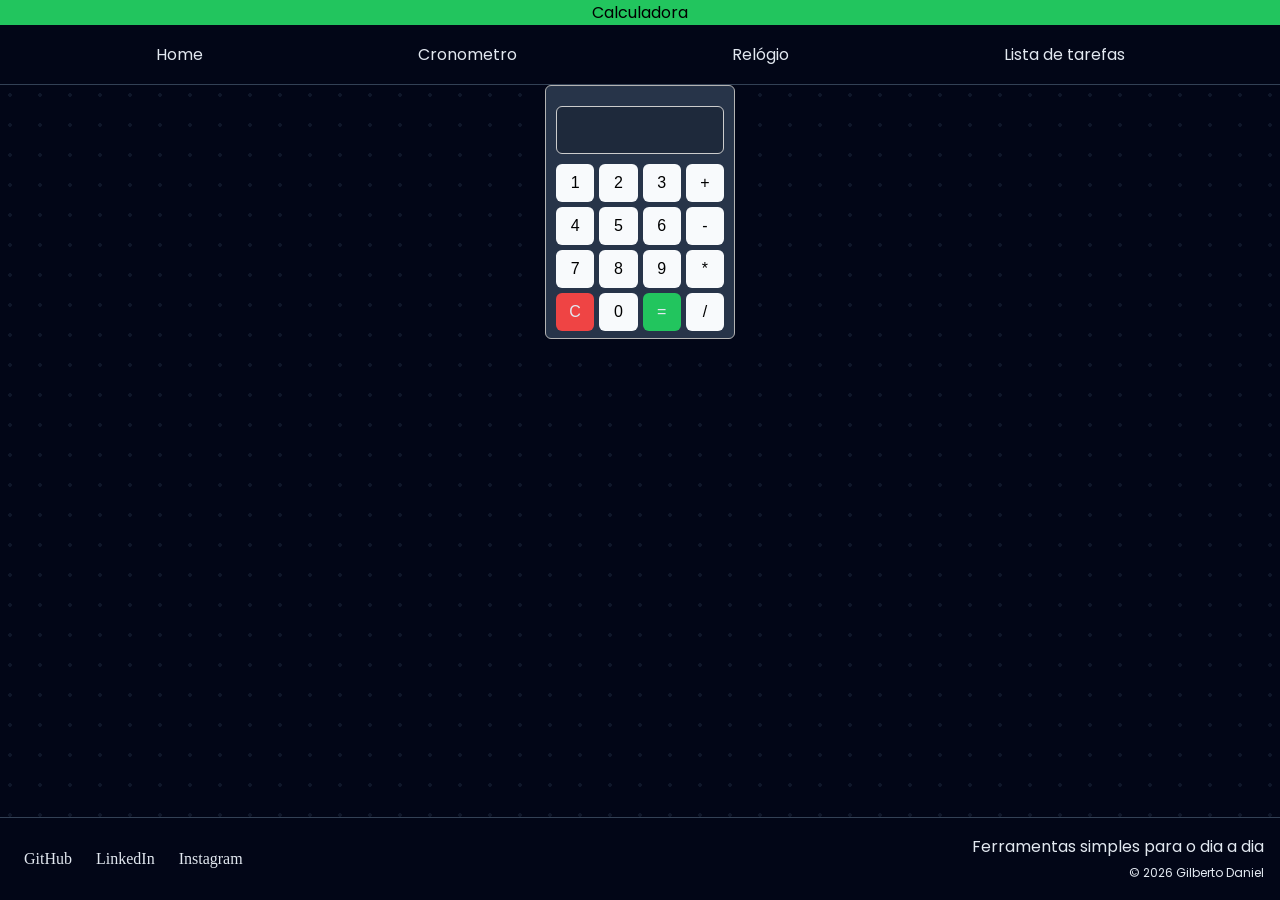
==== calc.html @ f4e9dc50 "style: cards da homepage" ====
<!DOCTYPE html>
<html lang="en">
<head>
    <meta charset="UTF-8">
    <meta name="viewport" content="width=device-width, initial-scale=1.0">
    <link rel="stylesheet" href="styles/index.css">
    <title>Document</title>
</head>
<body>
    <header>
        <p>Calculadora</p>
    </header>
     <nav class="navbar">
      <ul>
        <li><a href="index.html">Home</a></li>
        <li><a href="#">Cronometro</a></li>
        <li><a href="#">Relógio</a></li>
        <li><a href="#">Lista de tarefas</a></li>
      </ul>
    </nav>

  <div class="container">
      <main>

        <div class="calculator">
          <div class="output">
            <span class="result"></span>
          </div>
          <div class="buttons">
            <button>1</button>
            <button>2</button>
            <button>3</button>
            <button>+</button>
            <button>4</button>
            <button>5</button>
            <button>6</button>
            <button>-</button>
            <button>7</button>
            <button>8</button>
            <button>9</button>
            <button>*</button>
            <button class="bg-red">C</button>
            <button>0</button>
            <button class="bg-green">=</button>
            <button>/</button>
          </div>
        </div>
      </main>
    </div>

    <footer class="footer">
        <div class="links-footer">
       
            
            <a href="https://github.com/gilgulart" target="_blank" rel="noopener noreferrer">GitHub</a>
            <a href="https://www.linkedin.com/in/gilberto-gulart-ab4a36249/" target="_blank" rel="noopener noreferrer">LinkedIn</a>
            <a href="https://www.instagram.com/gilgulart" target="_blank" rel="noopener noreferrer">Instagram</a>
        </div>
        <div class="signature" >
            <p>Ferramentas simples para o dia a dia</p>
            <p><small>© 2026 Gilberto Daniel</small></p>
        </div>
    </footer>
</body>
</html>
---- styles/index.css ----
@import url(layout.css);
@import url(calc.css);
@import url(header.css);
@import url(fonts.css);
@import url(main.css);
@import url(footer.css);
@import url(card.css);
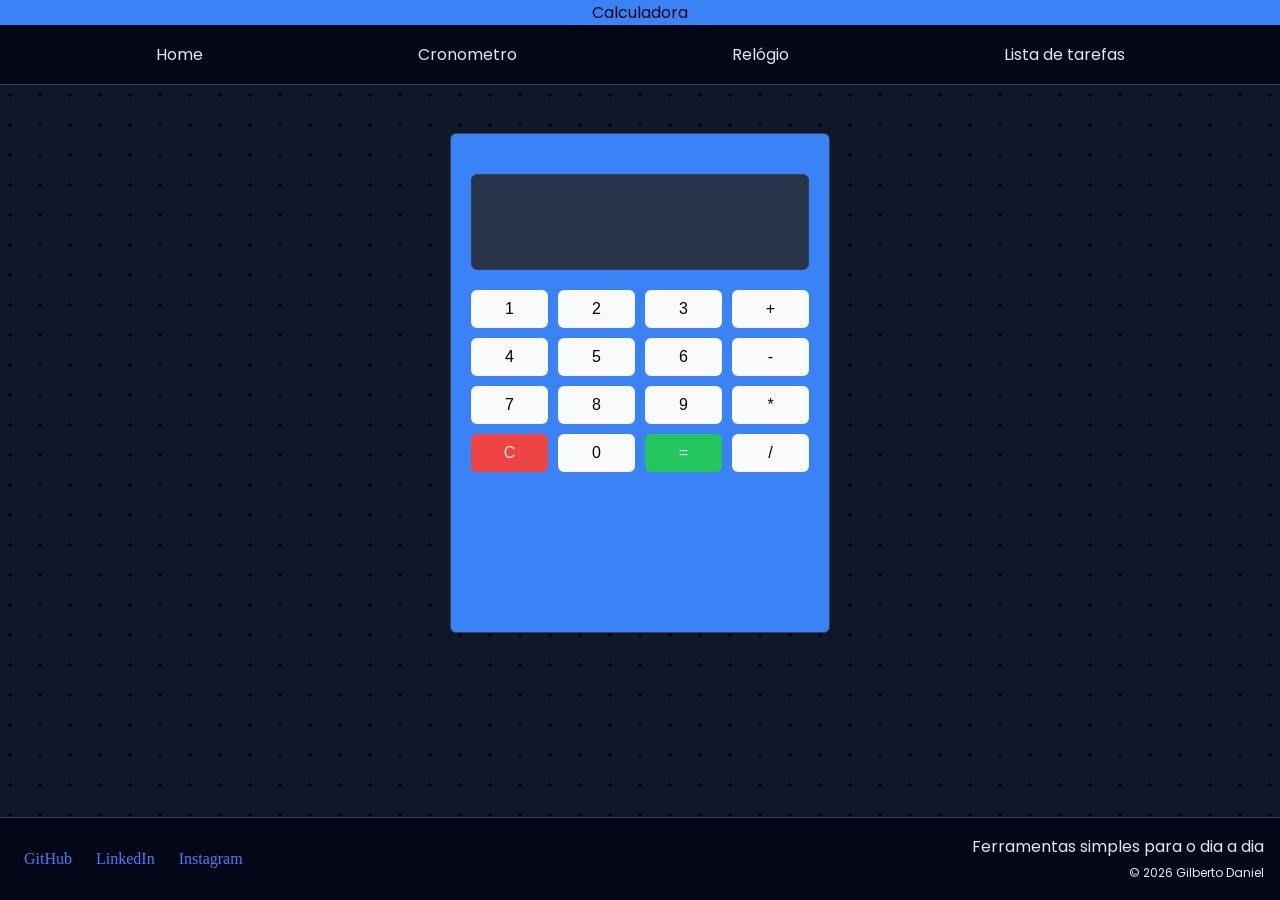
==== commit 99aadcf2: "feature: iniciando a implementar a lógica da calculadora" ====
--- a/calc.html
+++ b/calc.html
@@ -27,22 +27,22 @@
             <span class="result"></span>
           </div>
           <div class="buttons">
-            <button>1</button>
-            <button>2</button>
-            <button>3</button>
-            <button>+</button>
-            <button>4</button>
-            <button>5</button>
-            <button>6</button>
-            <button>-</button>
-            <button>7</button>
-            <button>8</button>
-            <button>9</button>
-            <button>*</button>
-            <button class="bg-red">C</button>
-            <button>0</button>
-            <button class="bg-green">=</button>
-            <button>/</button>
+            <button class="btn-number">1</button>
+            <button class="btn-number">2</button>
+            <button class="btn-number">3</button>
+            <button class="sum">+</button>
+            <button class="btn-number">4</button>
+            <button class="btn-number">5</button>
+            <button class="btn-number">6</button>
+            <button class="substraction">-</button>
+            <button class="btn-number">7</button>
+            <button class="btn-number">8</button>
+            <button class="btn-number">9</button>
+            <button class="multiply">*</button>
+            <button class="btn-clear">C</button>
+            <button class="btn-number">0</button>
+            <button class="btn-equal">=</button>
+            <button class="divide">/</button>
           </div>
         </div>
       </main>
@@ -61,5 +61,7 @@
             <p><small>© 2026 Gilberto Daniel</small></p>
         </div>
     </footer>
+
+    <script src="js/calculadora.js"></script>
 </body>
 </html>
